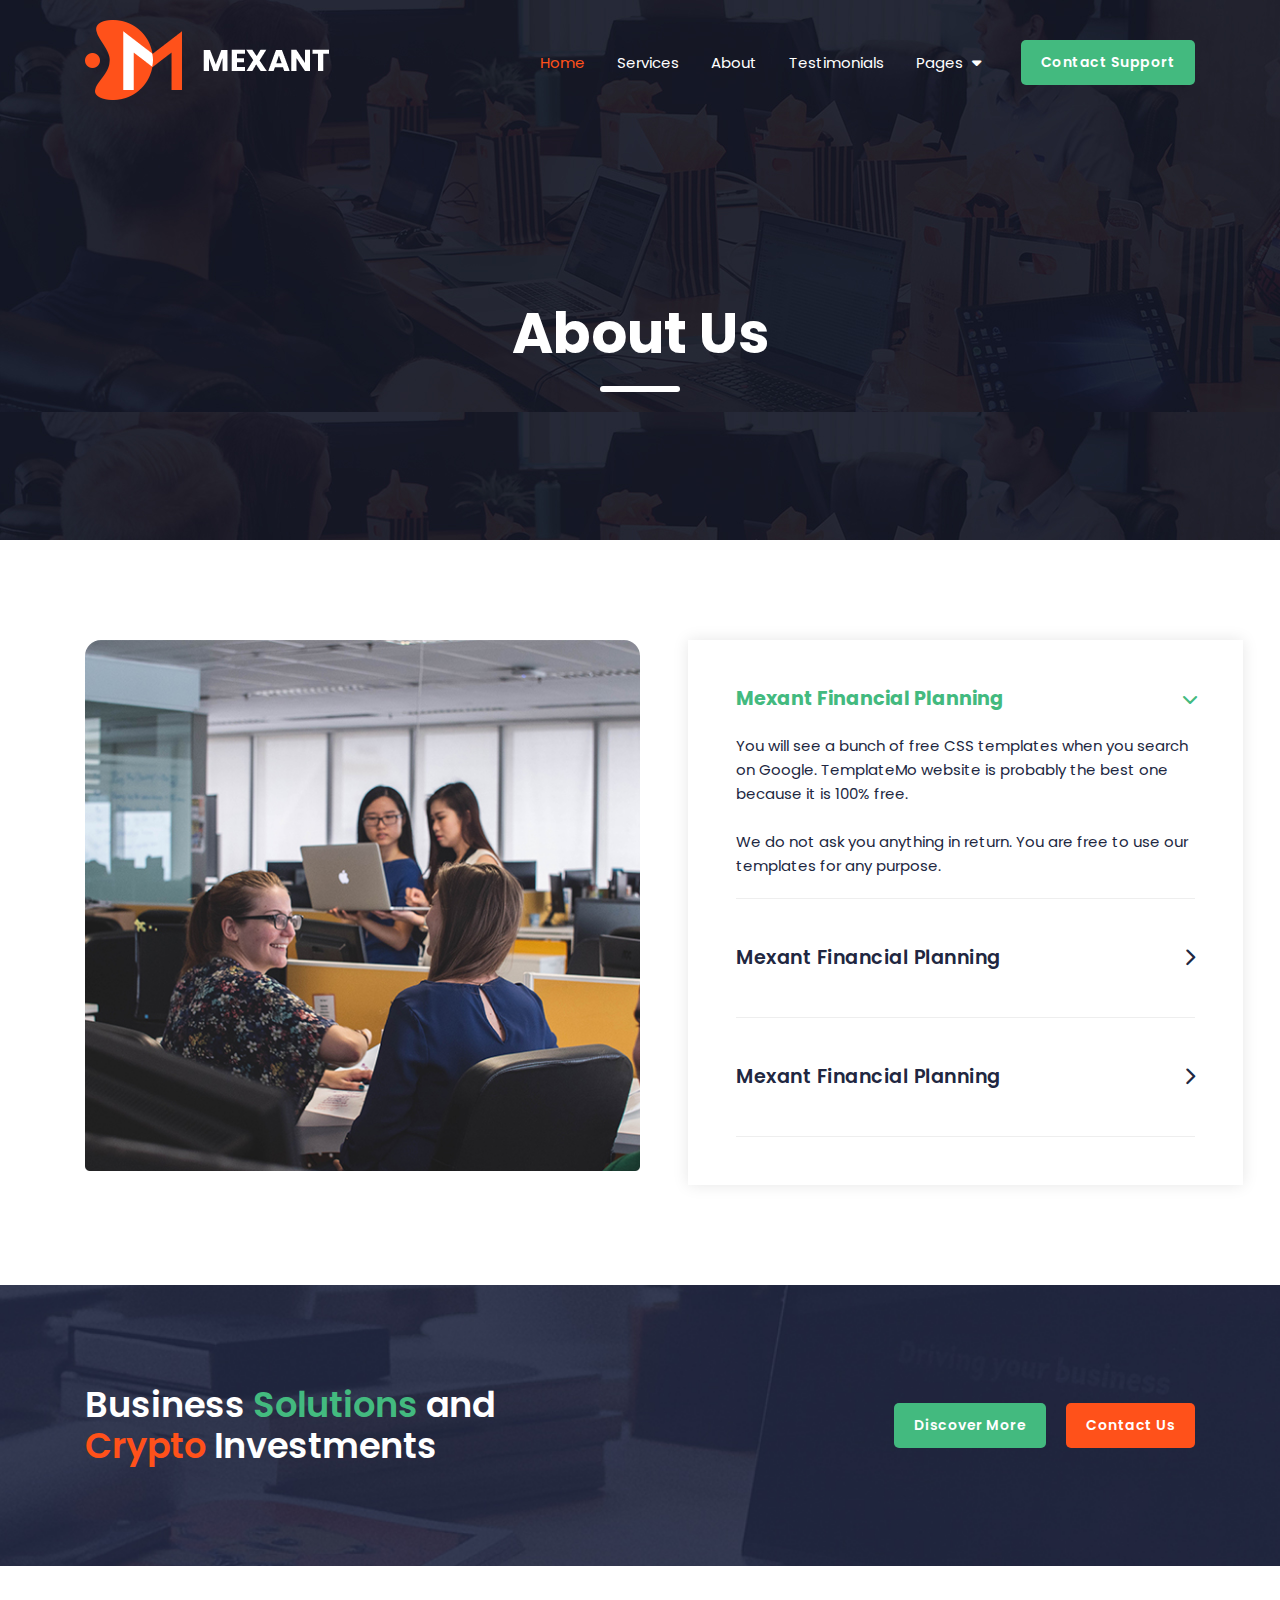
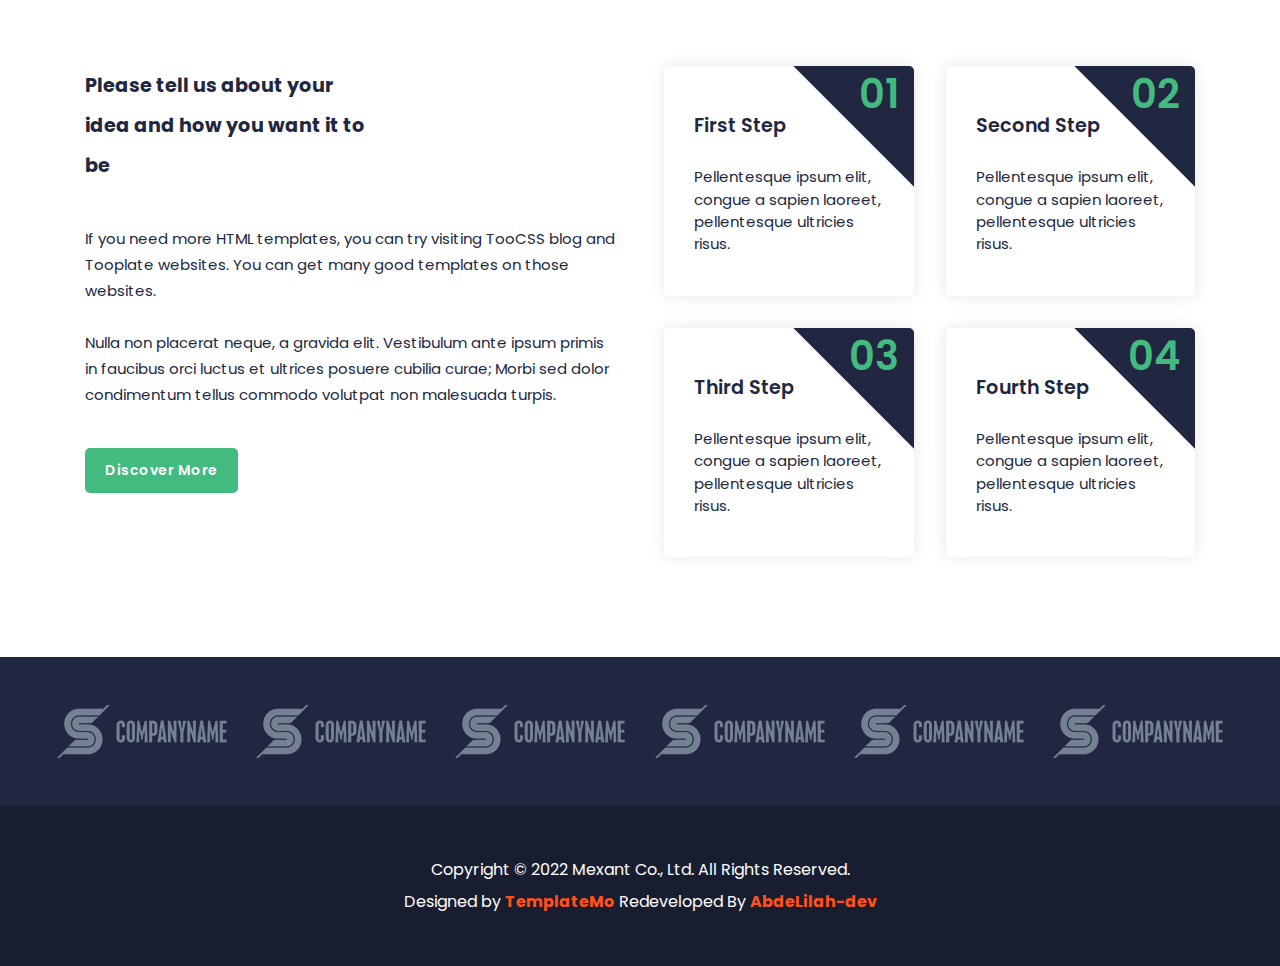
==== html/about.html @ ae8696bd "Upload the Design" ====
<!DOCTYPE html>
<html lang="en">

    <head>
        <meta charset="UTF-8">
        <meta name="description" content="this is the description for this page">
        <meta name="viewport" content="width=device-width, initial-scale=1.0">
        <title>Mexant | html and css Template</title>
        <!-- Css Files  -->
        <link rel="stylesheet" href="../css/all.min.css">
        <link rel="stylesheet" href="../css/normalize.css">
        <link rel="stylesheet" href="../css/style.css">
        <link rel="stylesheet" href="../css/about.css">
        <!-- Google Fonts -->
        <link rel="preconnect" href="https://fonts.googleapis.com">
        <link rel="preconnect" href="https://fonts.gstatic.com" crossorigin>
        <link
            href="https://fonts.googleapis.com/css2?family=Poppins:ital,wght@0,100;0,200;0,300;0,400;0,500;0,600;0,700;0,800;0,900;1,100;1,200;1,300;1,400;1,500;1,600;1,700;1,800;1,900&display=swap"
            rel="stylesheet">
    </head>

    <body>
        <header class="header-section">
            <div class="container">
                <div class="header-content">
                    <div class="logo">
                        <a href="../index.html"><img src="../images/logo.png" alt=""></a>
                    </div>
                    <div class="links">
                        <div class="icons">
                            <i class="fa-solid fa-bars"></i>
                        </div>
                        <ul class="main-links">
                            <li><a href="../index.html">Home</a></li>
                            <li><a href="../index.html#services">Services</a></li>
                            <li><a href="../index.html#about">About</a></li>
                            <li><a href="../index.html#testimonials">Testimonials</a></li>
                            <li class="drop-links">
                                <a href="#">Pages</a>
                                <i class="fa-solid fa-caret-down"></i>
                                <ul class="our-pages">
                                    <li><a href="about.html">About Us</a></li>
                                    <li><a href="services.html">Our Services</a></li>
                                    <li><a href="contact.html">Contact Us</a></li>
                                </ul>
                            </li>
                        </ul>
                        <div class="btn green">
                            <a href="contact.html">Contact Support</a>
                        </div>
                    </div>
                </div>
            </div>
        </header>
        <section class="about-landing">
            <div class="container">
                <div class="about-lan-content">
                    <h2>About Us</h2>
                    <span></span>
                </div>
            </div>
        </section>
        <section class="top-section">
            <div class="container">
                <div class="row">
                    <div class="col">
                        <img src="../images/about-left-image.jpg" alt="">
                    </div>
                    <div class="col">
                        <div>
                            <div class="head">
                                <a href="#">Mexant Financial Planning</a>
                                <i class="icon fa fa-chevron-right"></i>
                            </div>
                            <div class="content">
                                <p>You will see a bunch of free CSS templates when you search on Google. TemplateMo
                                    website is probably the best one
                                    because it is 100% free.
                                    <br><br>
                                    We do not ask you anything in return. You are free to use our templates for any
                                    purpose.
                                </p>
                            </div>
                        </div>
                        <div>
                            <div class="head">
                                <a href="#">Mexant Financial Planning</a>
                                <i class="icon fa fa-chevron-right"></i>
                            </div>
                        </div>
                        <div>
                            <div class="head">
                                <a href="#">Mexant Financial Planning</a>
                                <i class="icon fa fa-chevron-right"></i>
                            </div>
                        </div>
                    </div>
                </div>
            </div>
        </section>
        <section class="simple-cta">
            <div class="container">
                <div class="row">
                    <h4>Business <span>Solutions</span> and <br> <span>Crypto</span> Investments</h4>
                    <div class="col-btn">
                        <div class="btn green">
                            <a href="#">Discover More</a>
                        </div>
                        <div class="btn orange">
                            <a href="#">Contact Us</a>
                        </div>
                    </div>
                </div>
            </div>
        </section>

        <section class="what-we-do">
            <div class="container">
                <div class="row">
                    <div class="col">
                        <h4>Please tell us about your <br> idea and how you want it to <br> be</h4>
                        <p>If you need more HTML templates, you can try visiting TooCSS blog and Tooplate websites. You
                            can get many good templates
                            on those websites.
                            <br> <br>
                            Nulla non placerat neque, a gravida elit. Vestibulum ante ipsum primis in faucibus orci
                            luctus et ultrices posuere
                            cubilia curae; Morbi sed dolor condimentum tellus commodo volutpat non malesuada turpis.
                        </p>
                        <div class="btn green">
                            <a href="#">Discover More</a>
                        </div>
                    </div>
                    <div class="col">
                        <div class="box">
                            <h4>First Step</h4>
                            <p>Pellentesque ipsum elit, congue a sapien laoreet, pellentesque ultricies risus.</p>
                        </div>
                        <div class="box">
                            <h4>Second Step</h4>
                            <p>Pellentesque ipsum elit, congue a sapien laoreet, pellentesque ultricies risus.</p>
                        </div>
                        <div class="box">
                            <h4>Third Step</h4>
                            <p>Pellentesque ipsum elit, congue a sapien laoreet, pellentesque ultricies risus.</p>
                        </div>
                        <div class="box">
                            <h4>Fourth Step</h4>
                            <p>Pellentesque ipsum elit, congue a sapien laoreet, pellentesque ultricies risus.</p>
                        </div>
                    </div>
                </div>
            </div>
        </section>
        <!-- start footer SEction  -->
        <footer class="footer-section">
            <div class="headding-footer">
                <img src="../images/client-01.png" alt="">
                <img src="../images/client-01.png" alt="">
                <img src="../images/client-01.png" alt="">
                <img src="../images/client-01.png" alt="">
                <img src="../images/client-01.png" alt="">
                <img src="../images/client-01.png" alt="">
            </div>
            <div class="footer-content">
                <p>Copyright © 2022 Mexant Co., Ltd. All Rights Reserved. <br>
                    Designed by <a href="https://templatemo.com/">TemplateMo</a>
                    Redeveloped By <a href="https://github.com/abdelilah-dev">AbdeLilah-dev</a>
                </p>
            </div>
            </div>
        </footer>
        <!-- End footer SEction  -->
    </body>

</html>
---- css/style.css ----
:root{--main-green-color:#43ba7f;--main-orange-color:#ff511a;--main-txt-color:#212741;--main-transition-duration:0.3s;--section-padding:100px}*{margin:0;padding:0;-webkit-box-sizing:border-box;box-sizing:border-box}html{scroll-behavior:smooth}body{font-family:"Poppins",sans-serif}ul{list-style:none}a{text-decoration:none}.container{padding-left:15px;padding-right:15px;margin-left:auto;margin-right:auto}@media (max-width:567px){.container{width:100%}}@media (min-width:567px){.container{width:540px}}@media (min-width:768px){.container{width:720px}}@media (min-width:992px){.container{width:960px}}@media (min-width:1200px){.container{width:1140px}}@media (min-width:1400px){.container{width:1320px}}.btn a{display:inline-block;padding:10px 20px;border-radius:5px;color:white;font-weight:600;font-size:14px;letter-spacing:0.5px;line-height:25px;height:auto;text-transform:capitalize;-webkit-transition:var(--main-transition-duration);transition:var(--main-transition-duration)}.btn.green a:hover{background-color:#319d68}.btn.green a{background-color:var(--main-green-color)}.btn.orange a{background-color:var(--main-orange-color)}.btn.orange a:hover{background-color:#a53a18}.section-heading{padding-top:30px;margin-bottom:70px;text-align:center}.section-heading h6{color:var(--main-orange-color);font-weight:700;text-transform:uppercase;font-size:1rem}.section-heading h4{margin-top:10px;font-size:2.2rem;font-weight:700;text-transform:capitalize;color:var(--main-txt-color)}@media (max-width:567px){.section-heading h4{font-size:1.6rem}}.header-section{padding:20px 0;background-color:transparent;position:absolute;width:100%}.header-section .header-content{display:-webkit-box;display:-ms-flexbox;display:flex;-webkit-box-align:center;-ms-flex-align:center;align-items:center;position:relative}.header-section .header-content .links{margin-left:auto;display:-webkit-box;display:-ms-flexbox;display:flex;-webkit-box-align:center;-ms-flex-align:center;align-items:center;gap:40px}@media (min-width:992px){.header-section .header-content .links .icons{display:none}}.header-section .header-content .links .icons{color:white;font-size:30px}.header-section .header-content .links .main-links{display:-webkit-box;display:-ms-flexbox;display:flex;-webkit-box-align:center;-ms-flex-align:center;align-items:center;gap:2rem;font-size:15px;-webkit-transition:var(--main-transition-duration)!important;transition:var(--main-transition-duration)!important}@media (max-width:992px){.header-section .header-content .links:hover .main-links{-webkit-transform:translateY(0);transform:translateY(0);opacity:1;z-index:1;display:-webkit-box;display:-ms-flexbox;display:flex}}@media (max-width:992px){.header-section .header-content .links .main-links{position:absolute;top:100%;right:0;-webkit-box-orient:vertical;-webkit-box-direction:normal;-ms-flex-direction:column;flex-direction:column;width:100%;background:white;gap:0;-webkit-transform:translateY(3rem);transform:translateY(3rem);opacity:0;z-index:-1}.header-content .links .main-links:before{content:"";width:100%;height:37px;bottom:100%;left:0;position:absolute;background:transparent}.header-content .links .main-links li{width:100%;height:50px}}.header-content .links .main-links li a{color:white;-webkit-transition:var(--main-transition-duration);transition:var(--main-transition-duration)}.header-content .links .main-links>li:first-child a{color:var(--main-orange-color)}.header-content .links .main-links li a:hover{color:var(--main-orange-color)}@media (max-width:992px){.header-content .links .main-links li a{width:100%;height:100%;display:-webkit-box;display:-ms-flexbox;display:flex;-webkit-box-align:center;-ms-flex-align:center;align-items:center;-webkit-box-pack:center;-ms-flex-pack:center;justify-content:center;color:#2e2e2e!important;border-bottom:1px solid #eee;-webkit-transition:var(--main-transition-duration);transition:var(--main-transition-duration)}.header-content .links .main-links li a:hover{background-color:#f7f7f7f7}}@media (min-width:991px){.header-content .links .main-links li.drop-links{position:relative}.header-section .header-content .links ul li.drop-links i{color:white;margin-left:5px}.header-content .links ul li.drop-links .our-pages{position:absolute;width:143px;top:160%;border-radius:5px;overflow:hidden;visibility:hidden;z-index:-1;opacity:0;-webkit-transform:translateY(2rem);transform:translateY(2rem);-webkit-transition:var(--main-transition-duration) 0.3s;transition:var(--main-transition-duration) 0.3s}.header-content .links ul li.drop-links ul a{height:40px;display:-webkit-box;display:-ms-flexbox;display:flex;background-color:#f7f7f7f7;color:#2a2a2a;padding-left:20px;-webkit-box-align:center;-ms-flex-align:center;align-items:center;width:100%;font-size:14px;-webkit-transition:var(--main-transition-duration);transition:var(--main-transition-duration)}.header-content .links .main-links .drop-links:hover .our-pages{visibility:visible;z-index:1;opacity:1;-webkit-transform:translateY(0px);transform:translateY(0px)}.header-content .links ul li.drop-links ul a:hover{background-color:white;padding-left:25px}}@media (max-width:992px){.header-content .links .drop-links{position:relative;display:-webkit-box;display:-ms-flexbox;display:flex;-webkit-box-align:center;-ms-flex-align:center;align-items:center}.header-content .links .drop-links i{position:absolute;right:10px}.header-content .links .drop-links .our-pages{background-color:white;position:absolute;top:100%;left:0;width:100%;visibility:hidden;z-index:-1;opacity:0;-webkit-transform:translateY(2rem);transform:translateY(2rem);-webkit-transition:var(--main-transition-duration) 0.3s;transition:var(--main-transition-duration) 0.3s}.header-content .links .main-links .drop-links:hover .our-pages{visibility:visible;z-index:1;opacity:1;-webkit-transform:translateY(0px);transform:translateY(0px)}}@media (max-width:992px){.header-content .links .btn{display:none}}.landing-section{background-image:url(../images/slide-01.jpg);width:100%;height:100vh;background-position:center;background-size:cover}.landing-section .container{height:calc(100% - 124px)}.landing-section .container .landing-content{position:absolute;top:50%;-webkit-transform:translateY(-40%);transform:translateY(-40%)}@media (max-width:768px){.landing-content{text-align:center}}.landing-content h2{font-size:3.5rem;color:white;margin-bottom:2rem;line-height:1.4}@media (max-width:768px){.landing-content h2{font-size:2.5rem}}.landing-content h2 span{color:var(--main-orange-color)}.landing-content .container>span{display:block;width:100px;height:6px;background:white;margin:20px 0;border-radius:15px}@media (max-width:768px){.landing-content .container>span{margin:20px auto}}.landing-content p{color:white;line-height:1.8;margin-bottom:50px;margin-right:60px;margin-top:20px;width:50%}@media (max-width:768px){.landing-content p{display:none}}.landing-content .landing-button{display:-webkit-box;display:-ms-flexbox;display:flex;-webkit-box-align:center;-ms-flex-align:center;align-items:center;gap:2rem;margin-top:20px}@media (max-width:768px){.landing-content .landing-button{width:-webkit-fit-content;width:-moz-fit-content;width:fit-content;margin:auto;margin-top:40px}}@media (max-width:567px){.landing-content .landing-button{-webkit-box-orient:vertical;-webkit-box-direction:normal;-ms-flex-direction:column;flex-direction:column;gap:1rem}.landing-content .landing-button .btn a{width:150px}}.services-section{padding-top:var(--section-padding);padding-bottom:var(--section-padding);position:relative;background-color:white}.services-section .service-content{display:-ms-grid;display:grid;grid-template-columns:repeat(auto-fill,minmax(500px,1fr));gap:1.5rem}@media (max-width:567px){.services-section .service-content{-ms-grid-columns:1fr;grid-template-columns:1fr}}.service-content .box{border-radius:5px;padding:40px;-webkit-box-shadow:0px 0px 15px rgba(0,0,0,0.1);box-shadow:0px 0px 15px rgba(0,0,0,0.1);display:-webkit-box;display:-ms-flexbox;display:flex}@media (max-width:567px){.service-content .box{padding:20px;gap:30px;-webkit-box-orient:vertical;-webkit-box-direction:normal;-ms-flex-direction:column;flex-direction:column;-webkit-box-align:center;-ms-flex-align:center;align-items:center;text-align:center}}.service-content .box:hover .icons i{-webkit-transform:translateY(20px);transform:translateY(20px)}.service-content .box .icons i{margin-right:30px;font-size:64px;color:var(--main-green-color);-webkit-transition:0.5s;transition:0.5s}.service-content .box .serv-info h4{margin-bottom:20px;font-size:22px;font-weight:600}.service-content .box .serv-info p{color:var(--main-txt-color);line-height:1.5;font-size:15px}.simple-cta{background-image:url(../images/cta-bg.jpg);padding-top:var(--section-padding);padding-bottom:var(--section-padding);background-size:cover;background-repeat:no-repeat;background-position:center}.simple-cta .container .row{display:-webkit-box;display:-ms-flexbox;display:flex;-webkit-box-align:center;-ms-flex-align:center;align-items:center;-webkit-box-pack:justify;-ms-flex-pack:justify;justify-content:space-between}@media (max-width:768px){.simple-cta .container .row{-webkit-box-orient:vertical;-webkit-box-direction:normal;-ms-flex-direction:column;flex-direction:column;gap:2rem}}.simple-cta .container .row h4{font-size:2.2rem;color:white;font-weight:600}@media (max-width:992px){.simple-cta .container .row h4{font-size:2rem;text-align:center}}.simple-cta .container .row h4 span:first-child{color:var(--main-green-color)}.simple-cta .container .row h4 span:last-child{color:var(--main-orange-color)}.simple-cta .container .row .col-btn{display:-webkit-box;display:-ms-flexbox;display:flex;-webkit-box-align:center;-ms-flex-align:center;align-items:center;gap:20px}.about-section{padding-top:var(--section-padding);padding-bottom:var(--section-padding)}.about-section .about-content .row{display:-webkit-box;display:-ms-flexbox;display:flex;-webkit-box-align:center;-ms-flex-align:center;align-items:center}@media (max-width:992px){.about-content .row{-webkit-box-orient:vertical;-webkit-box-direction:normal;-ms-flex-direction:column;flex-direction:column}.about-content .row .col{width:100%}}.about-content .row .col:first-child{-webkit-box-flex:3;-ms-flex:3;flex:3}.about-content .row .col:first-child .menu{display:-webkit-box;display:-ms-flexbox;display:flex;-webkit-box-align:center;-ms-flex-align:center;align-items:center;gap:3rem}@media (max-width:992px){.about-content .row .col:first-child .menu{display:-webkit-box;display:-ms-flexbox;display:flex;-webkit-box-align:center;-ms-flex-align:center;align-items:center;gap:0;-ms-flex-pack:distribute;justify-content:space-around}}.about-content .row .col:first-child .menu span{font-size:1.2rem;font-weight:700;color:var(--main-txt-color);padding:20px;border-radius:5px;-webkit-box-shadow:0px 0px 15px rgba(0,0,0,0.1);box-shadow:0px 0px 15px rgba(0,0,0,0.1);cursor:pointer}@media (max-width:567px){.about-content .row .col:first-child .menu span{font-size:15px}}.about-content .row .col .menu span.active{color:var(--main-orange-color)}.about-content .row .col:first-child table{width:90%;margin:3rem 0}@media (max-width:992px){.about-content .row .col:first-child table{width:100%;margin:3rem 0}}.about-content .row .col:first-child table td,.about-content .row .col:first-child table th{padding:2rem 10px;margin-bottom:20px;border-bottom:1px solid #eee;text-align:start}@media (max-width:768px){.about-content .row .col:first-child table td{font-size:14px}}.about-content .row .col:first-child table tbody tr td:first-child{color:var(--main-green-color);font-weight:bold}.about-content .row .col:last-child{-webkit-box-flex:1;-ms-flex:1;flex:1}.about-content .row .col:last-child h4{font-size:1.5rem;font-weight:700;color:var(--main-txt-color);line-height:1.6}.about-content .row .col:last-child p{padding:3rem 0;line-height:1.5;color:var(--main-txt-color)}.contact-section{padding-top:40px;padding-bottom:40px;background-image:url(../images/calculator-bg.jpg);background-size:cover;background-repeat:no-repeat;background-position:center}.contact-section .container .contact-content .row{display:-webkit-box;display:-ms-flexbox;display:flex;-webkit-box-align:center;-ms-flex-align:center;align-items:center;gap:2rem}.contact-section .container .contact-content .row .col{-webkit-box-flex:1;-ms-flex:1;flex:1}.contact-content .row .col img{width:100%;-webkit-transform:translateY(-5rem);transform:translateY(-5rem)}@media (max-width:992px){.contact-content .row .col:first-child{display:none}}.contact-content .row .col:last-child{width:80%;padding:0 20px}.contact-content .row .col h4{color:white}.contact-content .row .col form .top{display:-webkit-box;display:-ms-flexbox;display:flex;-webkit-box-align:center;-ms-flex-align:center;align-items:center;gap:3rem;margin-bottom:3rem}.contact-content .row .col form .top div{display:-webkit-box;display:-ms-flexbox;display:flex;-webkit-box-orient:vertical;-webkit-box-direction:normal;-ms-flex-direction:column;flex-direction:column;width:100%}.contact-content .row .col form input{background-color:rgba(121,134,151,0.7);width:100%;padding:13px;border:none;outline:none;border-radius:7px}.contact-content .row .col form textarea{height:150px;width:100%;padding:15px;background-color:rgba(121,134,151,0.7);border:none;outline:none;border-radius:8px;resize:none}.contact-content .row .col form label{color:white;margin-bottom:8px;display:block}.contact-content .row .col form .btn{margin-top:2rem}.testimonials-section{padding-top:var(--section-padding);padding-bottom:var(--section-padding)}.testimonials-section .content .box{display:-webkit-box;display:-ms-flexbox;display:flex;-webkit-box-align:center;-ms-flex-align:center;align-items:center;width:70%;margin:auto;-webkit-box-shadow:0px 0px 15px rgba(0,0,0,0.1);box-shadow:0px 0px 15px rgba(0,0,0,0.1);border-radius:20px;overflow:hidden}@media (max-width:992px){.testimonials-section .content .box{width:100%}}@media (max-width:768px){.testimonials-section .content .box{padding:1.5rem;gap:1rem}}.testimonials-section .content .box .info{padding:0 3rem}@media (max-width:768px){.testimonials-section .content .box .info{padding:0}}.testimonials-section .content .box .info div:first-child{background:var(--main-green-color);width:-webkit-fit-content;width:-moz-fit-content;width:fit-content;padding:0.6rem 1rem;border-radius:10px;margin-bottom:2rem;font-size:3rem;color:white}.testimonials-section .content .info p{color:var(--main-txt-color);font-size:15px;line-height:1.5}.testimonials-section .content .info h4{font-size:1.5rem;margin-top:1.5rem;color:var(--main-txt-color)}.testimonials-section .content .info span{font-size:15px;font-weight:700;color:var(--main-green-color);margin-top:10px;display:block}@media (max-width:768px){.testimonials-section .content .img img{width:150px;border-radius:0.5rem}}.testimonials-section .content .switch-icon{width:100%;display:-webkit-box;display:-ms-flexbox;display:flex;-webkit-box-align:center;-ms-flex-align:center;align-items:center;-webkit-box-pack:center;-ms-flex-pack:center;justify-content:center;gap:10px;margin-top:3rem}.testimonials-section .content .switch-icon span{display:block;width:10px;height:10px;background:var(--main-orange-color);border-radius:50%}.testimonials-section .content .switch-icon span:first-child,.testimonials-section .content .switch-icon span:last-child{background-color:#ffa88c}@media (max-width:567px){.testimonials-section .content .box{position:relative}.testimonials-section .content .box .img{position:absolute;top:2rem;right:2rem;margin-bottom:20px}.testimonials-section .content .box .img img{width:100px}.testimonials-section .content .box .info div:first-child{margin-bottom:4rem}}.footer-section .headding-footer{display:-webkit-box;display:-ms-flexbox;display:flex;-webkit-box-align:center;-ms-flex-align:center;align-items:center;-webkit-box-pack:space-evenly;-ms-flex-pack:space-evenly;justify-content:space-evenly;-ms-flex-wrap:wrap;flex-wrap:wrap;gap:20px;background:var(--main-txt-color);width:100%;padding:3rem}@media (max-width:567px){.footer-section .headding-footer img{width:110px}}.footer-section .footer-content{background-color:#181d30;padding:3rem 2rem;text-align:center;color:white;line-height:2}.footer-section .footer-content p a{color:var(--main-orange-color);font-weight:700}
---- css/about.css ----
:root{--main-green-color:#43ba7f;--main-orange-color:#ff511a;--main-txt-color:#212741;--main-transition-duration:0.3s;--section-padding:100px}.about-landing{width:100%;height:60vh;background-image:url(../images/heading-bg.jpg);position:relative;z-index:-1}.about-landing .about-lan-content{position:absolute;left:0;top:50%;width:100%;padding:2rem 0;text-align:center}@media (max-width:567px){.about-landing .about-lan-content{width:-webkit-fit-content;width:-moz-fit-content;width:fit-content}}.about-landing .about-lan-content h2{color:white;font-size:3.5rem;margin-bottom:20px;padding:0 2rem}@media (max-width:768px){.about-landing .about-lan-content h2{font-size:2.5rem}}.about-landing .about-lan-content span{width:80px;height:6px;display:block;background:white;border-radius:20px;margin:auto}@media (max-width:567px){.about-landing .about-lan-content span{margin:0;margin-left:2rem}}.top-section{padding-top:var(--section-padding);padding-bottom:var(--section-padding)}.top-section .container .row{display:-webkit-box;display:-ms-flexbox;display:flex;gap:3rem}@media (max-width:992px){.top-section .container .row{-webkit-box-orient:vertical;-webkit-box-direction:normal;-ms-flex-direction:column;flex-direction:column}}.top-section .container .row .col{-webkit-box-flex:0;-ms-flex:0 0 50%;flex:0 0 50%}.top-section .container .row .col:first-child{border-radius:1rem;overflow:hidden}.top-section .container .row .col:first-child img{width:100%}.top-section .container .row .col:last-child{height:100%;-webkit-box-shadow:0px 0px 15px rgba(0,0,0,0.1);box-shadow:0px 0px 15px rgba(0,0,0,0.1);padding:3rem}.top-section .container .row .col:last-child>div{border-bottom:1px solid #eee}.top-section .container .row .col:last-child .head{display:-webkit-box;display:-ms-flexbox;display:flex;-webkit-box-align:center;-ms-flex-align:center;align-items:center;-webkit-box-pack:justify;-ms-flex-pack:justify;justify-content:space-between;color:var(--main-green-color);margin-bottom:1.5rem;gap:1rem}.top-section .container .row .col:last-child .head a{color:var(--main-green-color);font-weight:700;font-size:1.2rem}@media (max-width:992px){.top-section .container .row .col:last-child .head a{font-size:1rem}}.top-section .container .row .col:last-child>div:first-child .head i{-webkit-transform:rotate(90deg);transform:rotate(90deg)}.top-section .container .row .col:last-child .content p{line-height:1.6;font-size:15px;color:var(--main-txt-color);padding-bottom:20px}.top-section .container .row .col:last-child>div:last-child .head,.top-section .container .row .col:last-child>div:nth-child(2) .head{margin:0;padding:3rem 0}.top-section .row .col:last-child>div:last-child .head a,.top-section .row .col:last-child>div:nth-child(2) .head a{color:var(--main-txt-color);font-weight:600;letter-spacing:0.5px}.top-section .row .col:last-child>div:last-child .head i,.top-section .row .col:last-child>div:nth-child(2) .head i{color:var(--main-txt-color);font-size:18px}.what-we-do{padding-top:var(--section-padding);padding-bottom:var(--section-padding)}.what-we-do .container .row{display:-webkit-box;display:-ms-flexbox;display:flex;gap:3rem}@media (max-width:992px){.what-we-do .container .row{-webkit-box-orient:vertical;-webkit-box-direction:normal;-ms-flex-direction:column;flex-direction:column}}.what-we-do .container .row .col{-webkit-box-flex:0;-ms-flex:0 0 calc(50% - 1.5rem);flex:0 0 calc(50% - 1.5rem)}.what-we-do .row .col:first-child h4{font-size:1.2rem;color:var(--main-txt-color);font-weight:700;line-height:40px;margin-bottom:40px}@media (max-width:992px){.what-we-do .row .col:first-child h4 br{display:none}}.what-we-do .row .col:first-child p{font-size:15px;color:var(--main-txt-color);line-height:26px;margin-bottom:40px}.what-we-do .row .col:last-child{display:-webkit-box;display:-ms-flexbox;display:flex;gap:2rem;-ms-flex-wrap:wrap;flex-wrap:wrap}.what-we-do .row .col:last-child .box{counter-increment:num-of-box;-webkit-box-flex:0;-ms-flex:0 0 calc(50% - 1rem);flex:0 0 calc(50% - 1rem);max-width:calc(50% - 1rem);padding:40px 30px;position:relative;border-radius:5px;overflow:hidden;-webkit-box-shadow:0px 0px 15px rgba(0,0,0,0.1);box-shadow:0px 0px 15px rgba(0,0,0,0.1)}@media (max-width:768px){.what-we-do .row .col:last-child .box{-webkit-box-flex:0;-ms-flex:0 0 100%;flex:0 0 100%;max-width:100%}}.what-we-do .row .col:last-child .box:before{content:"0" counter(num-of-box);position:absolute;top:5px;right:15px;font-size:40px;font-weight:600;color:var(--main-green-color);-webkit-transition:var(--main-transition-duration);transition:var(--main-transition-duration)}.what-we-do .row .col:last-child .box:after{content:'';position:absolute;width:300px;height:100px;background:var(--main-txt-color);top:-50px;right:-100px;-webkit-transform:rotate(45deg);transform:rotate(45deg);z-index:-1}.what-we-do .row .col:last-child .box:hover:before{-webkit-transform:translateY(0.5rem);transform:translateY(0.5rem)}.what-we-do .row .col:last-child .box h4{font-size:1.2rem;font-weight:600;color:var(--main-txt-color);margin-bottom:20px;line-height:40px}.what-we-do .row .col:last-child .box p{font-size:15px;color:var(--main-txt-color);line-height:1.4rem}
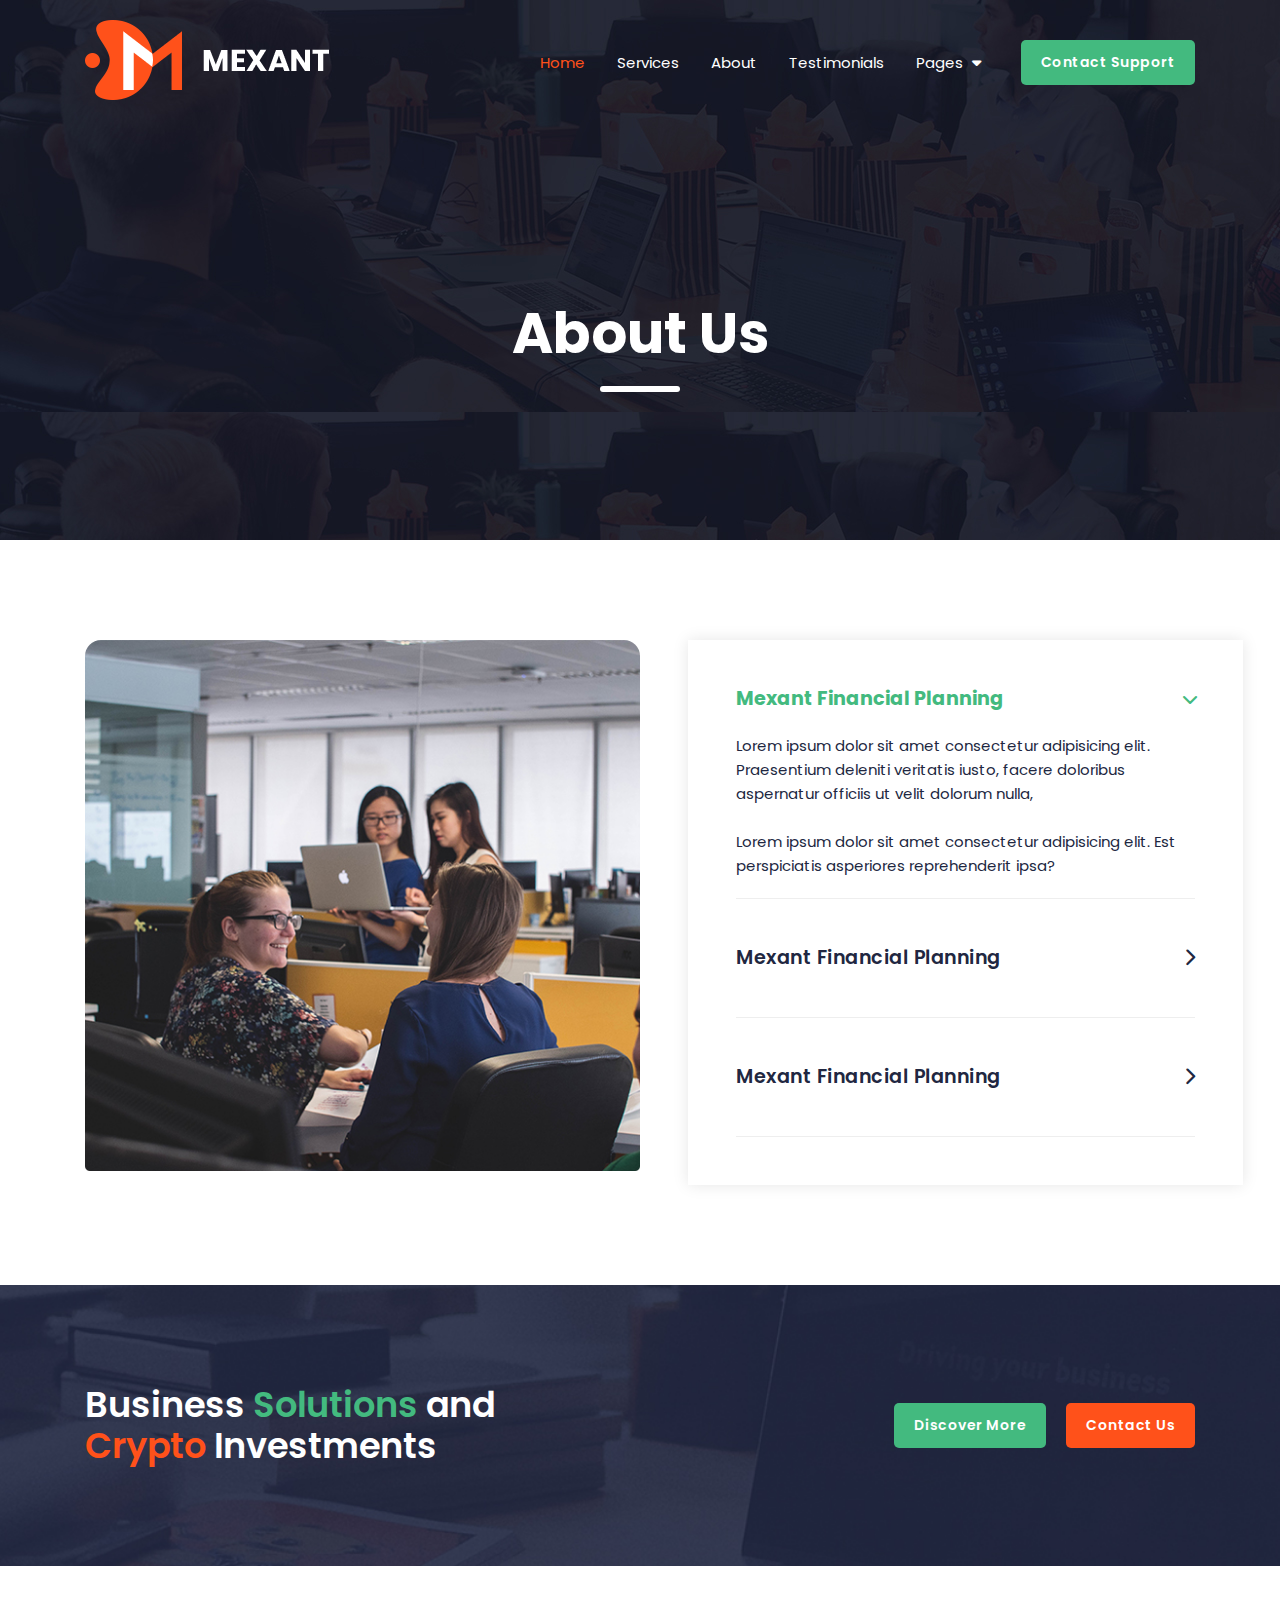
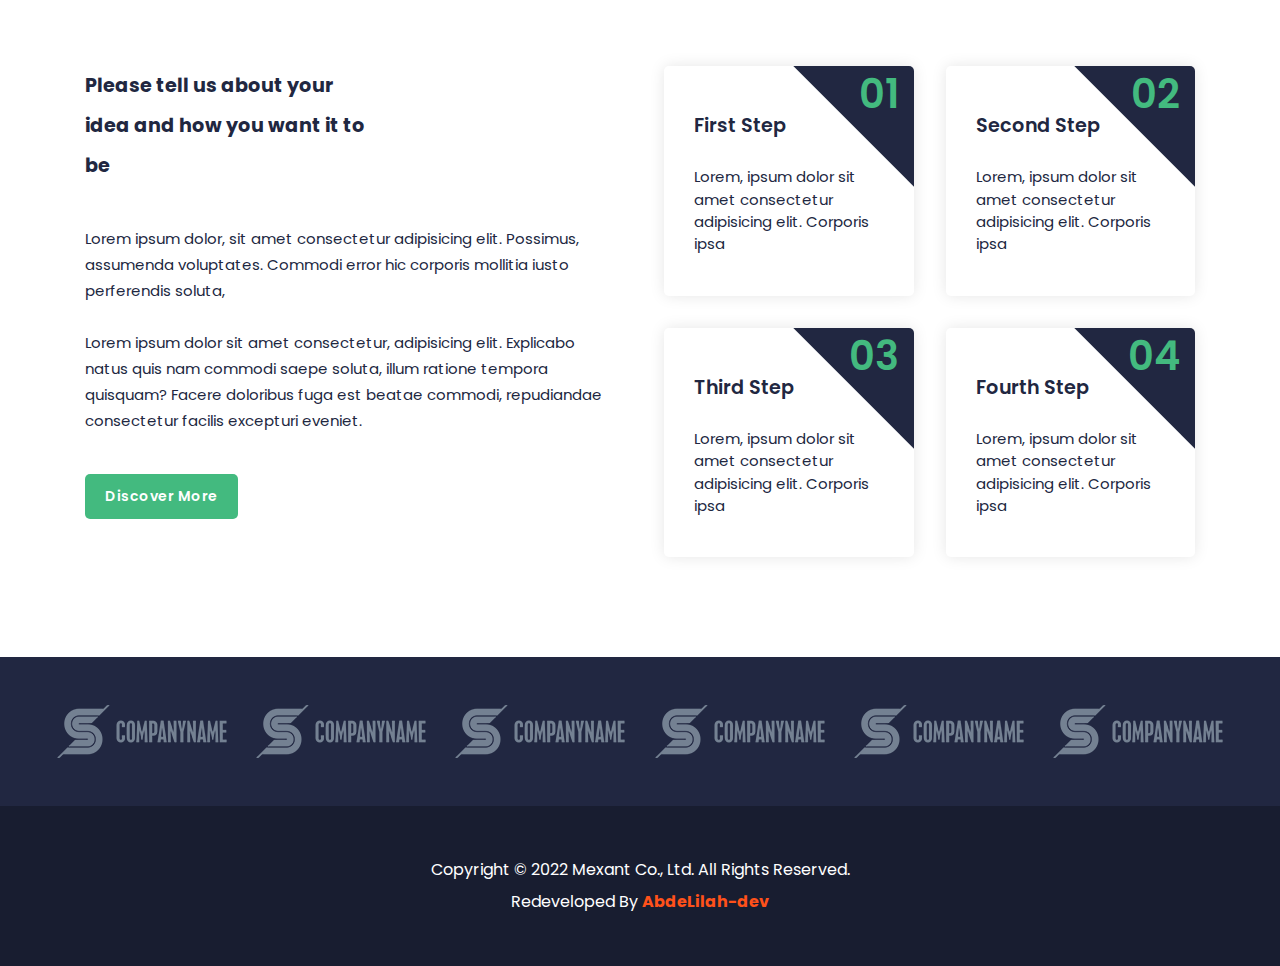
==== commit f423a563: "Upload The Design" ====
--- a/html/about.html
+++ b/html/about.html
@@ -73,13 +73,11 @@
                                 <i class="icon fa fa-chevron-right"></i>
                             </div>
                             <div class="content">
-                                <p>You will see a bunch of free CSS templates when you search on Google. TemplateMo
-                                    website is probably the best one
-                                    because it is 100% free.
-                                    <br><br>
-                                    We do not ask you anything in return. You are free to use our templates for any
-                                    purpose.
-                                </p>
+                                <p>Lorem ipsum dolor sit amet consectetur adipisicing elit. Praesentium deleniti
+                                    veritatis iusto, facere doloribus aspernatur officiis ut velit dolorum
+                                    nulla,<br><br>
+                                    Lorem ipsum dolor sit amet consectetur adipisicing elit. Est perspiciatis asperiores
+                                    reprehenderit ipsa?</p>
                             </div>
                         </div>
                         <div>
@@ -119,13 +117,8 @@
                 <div class="row">
                     <div class="col">
                         <h4>Please tell us about your <br> idea and how you want it to <br> be</h4>
-                        <p>If you need more HTML templates, you can try visiting TooCSS blog and Tooplate websites. You
-                            can get many good templates
-                            on those websites.
-                            <br> <br>
-                            Nulla non placerat neque, a gravida elit. Vestibulum ante ipsum primis in faucibus orci
-                            luctus et ultrices posuere
-                            cubilia curae; Morbi sed dolor condimentum tellus commodo volutpat non malesuada turpis.
+                        <p>Lorem ipsum dolor, sit amet consectetur adipisicing elit. Possimus, assumenda voluptates. Commodi error hic corporis mollitia iusto perferendis soluta,<br> <br>
+                            Lorem ipsum dolor sit amet consectetur, adipisicing elit. Explicabo natus quis nam commodi saepe soluta, illum ratione tempora quisquam? Facere doloribus fuga est beatae commodi, repudiandae consectetur facilis excepturi eveniet.
                         </p>
                         <div class="btn green">
                             <a href="#">Discover More</a>
@@ -134,19 +127,19 @@
                     <div class="col">
                         <div class="box">
                             <h4>First Step</h4>
-                            <p>Pellentesque ipsum elit, congue a sapien laoreet, pellentesque ultricies risus.</p>
+                            <p>Lorem, ipsum dolor sit amet consectetur adipisicing elit. Corporis ipsa</p>
                         </div>
                         <div class="box">
                             <h4>Second Step</h4>
-                            <p>Pellentesque ipsum elit, congue a sapien laoreet, pellentesque ultricies risus.</p>
+                            <p>Lorem, ipsum dolor sit amet consectetur adipisicing elit. Corporis ipsa</p>
                         </div>
                         <div class="box">
                             <h4>Third Step</h4>
-                            <p>Pellentesque ipsum elit, congue a sapien laoreet, pellentesque ultricies risus.</p>
+                            <p>Lorem, ipsum dolor sit amet consectetur adipisicing elit. Corporis ipsa</p>
                         </div>
                         <div class="box">
                             <h4>Fourth Step</h4>
-                            <p>Pellentesque ipsum elit, congue a sapien laoreet, pellentesque ultricies risus.</p>
+                            <p>Lorem, ipsum dolor sit amet consectetur adipisicing elit. Corporis ipsa</p>
                         </div>
                     </div>
                 </div>
@@ -164,8 +157,7 @@
             </div>
             <div class="footer-content">
                 <p>Copyright © 2022 Mexant Co., Ltd. All Rights Reserved. <br>
-                    Designed by <a href="https://templatemo.com/">TemplateMo</a>
-                    Redeveloped By <a href="https://github.com/abdelilah-dev">AbdeLilah-dev</a>
+                    Redeveloped By <a href="https://github.com/abdelilah-dev" target="_blank">AbdeLilah-dev</a>
                 </p>
             </div>
             </div>
